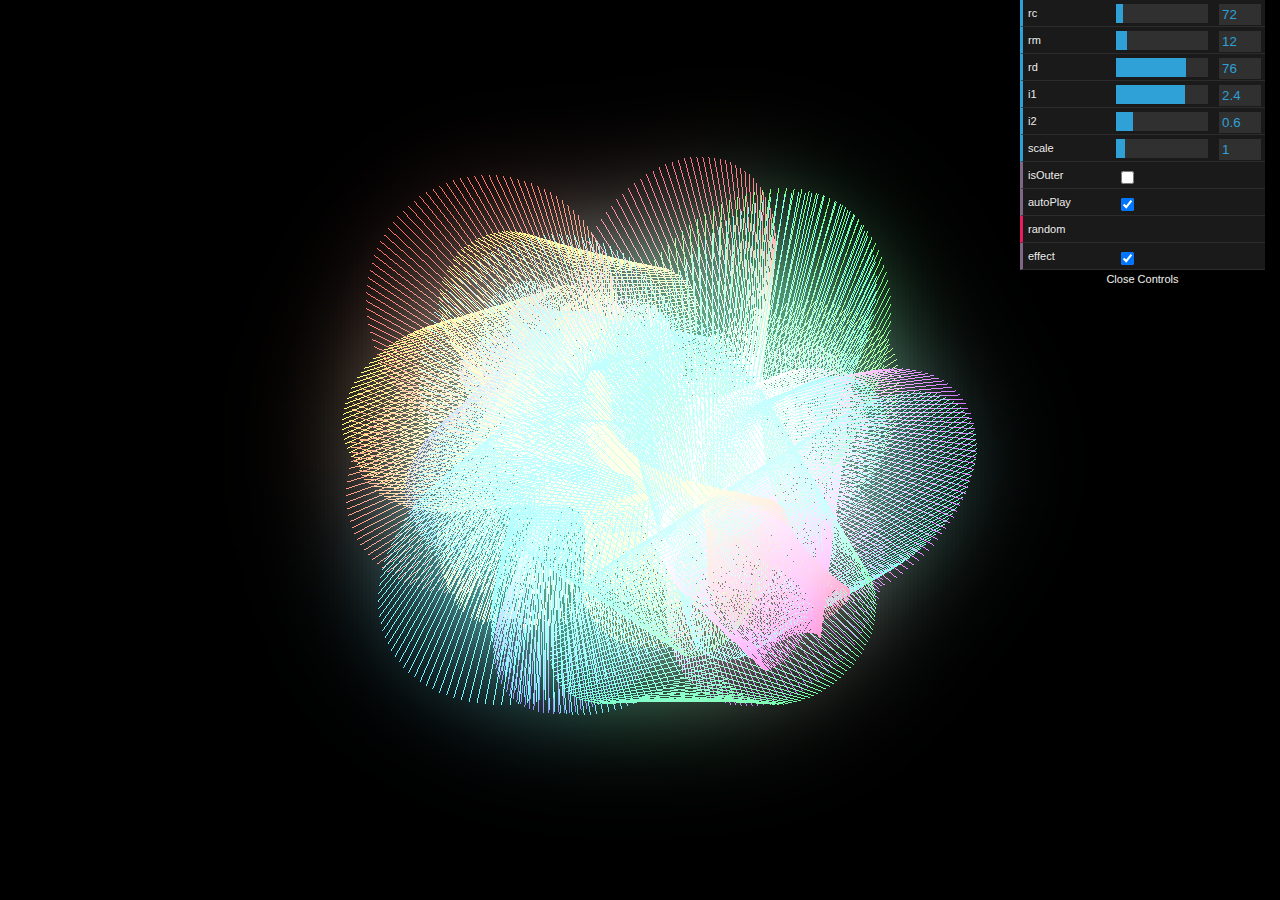
==== docs/3d/index.html @ aa3ce693 "prepare for github page" ====
<!DOCTYPE html><html prefix="og:http://ogp.me/ns#"><head><title>line drawing by trochoid</title><meta charset="utf-8"><meta name="viewport" content="width=device-width,initial-scale=1"><meta name="keywords" content="webgl, threejs, geometry, trochoid"><meta name="description" content="line drawing by trochoid"><meta property="og:title" content="line drawing by trochoid"><meta property="og:site_name" content="line drawing by trochoid"><meta property="og:description" content="line drawing by trochoid"><meta property="og:url" content="https://takumi0125.github.io/lineDrawingByTrochoid/3d/"><meta property="og:type" content="website"><meta property="og:image" content="https://takumi0125.github.io/lineDrawingByTrochoid/assets/img/ogp3d.png"><meta property="og:image:type" content="image/png"><meta property="og:image:width" content="1200"><meta property="og:image:height" content="630"><meta name="twitter:card" content="summary_large_image"><meta name="twitter:title" content="line drawing by trochoid"><meta name="twitter:description" content="line drawing by trochoid"><meta name="twitter:image" content="https://takumi0125.github.io/lineDrawingByTrochoid/assets/img/ogp3d.png"><link rel="icon" href="../assets/img/icon/favicon.ico"><link rel="icon" href="../assets/img/icon/favicon-96.png" type="image/png" size="96x96"><link rel="icon" href="../assets/img/icon/favicon-192.png" type="image/png" size="192x192"><link rel="apple-touch-icon" href="../assets/img/icon/apple-touch-icon-57.png" size="57x57"><link rel="apple-touch-icon" href="../assets/img/icon/apple-touch-icon-60.png" size="60x60"><link rel="apple-touch-icon" href="../assets/img/icon/apple-touch-icon-72.png" size="72x72"><link rel="apple-touch-icon" href="../assets/img/icon/apple-touch-icon-76.png" size="76x76"><link rel="apple-touch-icon" href="../assets/img/icon/apple-touch-icon-114.png" size="114x114"><link rel="apple-touch-icon" href="../assets/img/icon/apple-touch-icon-120.png" size="120x120"><link rel="apple-touch-icon" href="../assets/img/icon/apple-touch-icon-144.png" size="144x144"><link rel="apple-touch-icon" href="../assets/img/icon/apple-touch-icon-152.png" size="152x152"><link rel="apple-touch-icon" href="../assets/img/icon/apple-touch-icon-180.png" size="180x180"><link rel="manifest" href="../assets/img/icon/manifest.json"><link rel="stylesheet" href="../assets/css/index.css"></head><body class="is-index"><svg class="u-svgDef"><defs></defs></svg><div id="wrapper"><div id="contents"><section class="p-mainCanvas js-mainCanvas"><canvas></canvas></section></div></div><script src="../assets/js/lib.js"></script><script src="../assets/js/lines3d.js"></script></body></html>
---- docs/assets/css/index.css ----
a,abbr,acronym,address,applet,article,aside,audio,b,big,blockquote,body,canvas,caption,center,cite,code,dd,del,details,dfn,div,dl,dt,em,embed,fieldset,figcaption,figure,footer,form,h1,h2,h3,h4,h5,h6,header,hgroup,html,i,iframe,img,ins,kbd,label,legend,li,mark,menu,nav,object,ol,output,p,pre,q,ruby,s,samp,section,small,span,strike,strong,sub,summary,sup,table,tbody,td,tfoot,th,thead,time,tr,tt,u,ul,var,video{margin:0;padding:0;border:0;font-size:100%;font:inherit;vertical-align:baseline}article,aside,details,figcaption,figure,footer,header,hgroup,menu,nav,section{display:block}body{line-height:1}ol,ul{list-style:none}blockquote,q{quotes:none}blockquote:after,blockquote:before,q:after,q:before{content:"";content:none}table{border-collapse:collapse;border-spacing:0}html{-webkit-box-sizing:border-box;box-sizing:border-box;position:absolute;top:0;bottom:0;left:0;right:0;margin:auto;overflow:hidden}*,:after,:before{-webkit-box-sizing:inherit;box-sizing:inherit}button{border:none}button,input[type=password],input[type=text],select,textarea{background-color:transparent;cursor:pointer;outline:none;padding:0;-webkit-appearance:none;-moz-appearance:none;appearance:none}button,input[type=checkbox],input[type=password],input[type=text],select,textarea{margin:0;border-radius:0;border:none}input[type=checkbox]{padding:0;outline:none;background-color:transparent;cursor:pointer}body{position:absolute;width:100%;height:100%;overflow:hidden}#contents,#wrapper{width:100%;height:100%;position:relative;overflow:hidden}.c-loading{-webkit-transition:visibility .2s linear,opacity .2s linear;-o-transition:visibility .2s linear,opacity .2s linear;transition:visibility .2s linear,opacity .2s linear;position:fixed;top:0;bottom:0;left:0;right:0;margin:auto;z-index:100}.c-loading__indicator{position:absolute;top:50%;left:50%;-webkit-transform:translate(-50%,-50%);-ms-transform:translate(-50%,-50%);transform:translate(-50%,-50%);width:80px;height:80px;overflow:hidden}.c-loading__indicator:after{position:absolute;left:0;right:0;margin-left:auto;margin-right:auto;width:40px;height:8px;background-color:#000;bottom:0;content:""}.c-loading__indicatorInner{position:absolute;top:0;bottom:0;left:0;right:0;margin:auto;width:40px;height:40px;-webkit-transition:-webkit-transform .4s cubic-bezier(.645,.045,.355,1) .6s;transition:-webkit-transform .4s cubic-bezier(.645,.045,.355,1) .6s;-o-transition:transform .4s cubic-bezier(.645,.045,.355,1) .6s;transition:transform .4s cubic-bezier(.645,.045,.355,1) .6s;transition:transform .4s cubic-bezier(.645,.045,.355,1) .6s,-webkit-transform .4s cubic-bezier(.645,.045,.355,1) .6s}.c-loading__indicatorInner:before{-webkit-animation:a 2s cubic-bezier(.645,.045,.355,1) alternate infinite;animation:a 2s cubic-bezier(.645,.045,.355,1) alternate infinite;border:9px solid #000;width:100%;height:100%;display:block;content:""}@-webkit-keyframes a{0%{-webkit-transform:rotate(0deg);transform:rotate(0deg)}to{-webkit-transform:rotate(540deg);transform:rotate(540deg)}}@keyframes a{0%{-webkit-transform:rotate(0deg);transform:rotate(0deg)}to{-webkit-transform:rotate(540deg);transform:rotate(540deg)}}.c-loading.is-loaded{opacity:0;visibility:hidden;-webkit-transition-delay:1s;-o-transition-delay:1s;transition-delay:1s}.c-loading.is-loaded .c-loading__indicatorInner{-webkit-transform:translateY(60px) scale(.4);-ms-transform:translateY(60px) scale(.4);transform:translateY(60px) scale(.4)}.p-mainCanvas{position:absolute;left:0;top:0;width:100%;height:100%;background-color:#000}.is-white .p-mainCanvas{background-color:#fff!important}.u-svgDef{width:0;height:0;z-index:-1000;position:absolute;overflow:hidden}.u-svgDef svg{width:inherit;height:inherit}
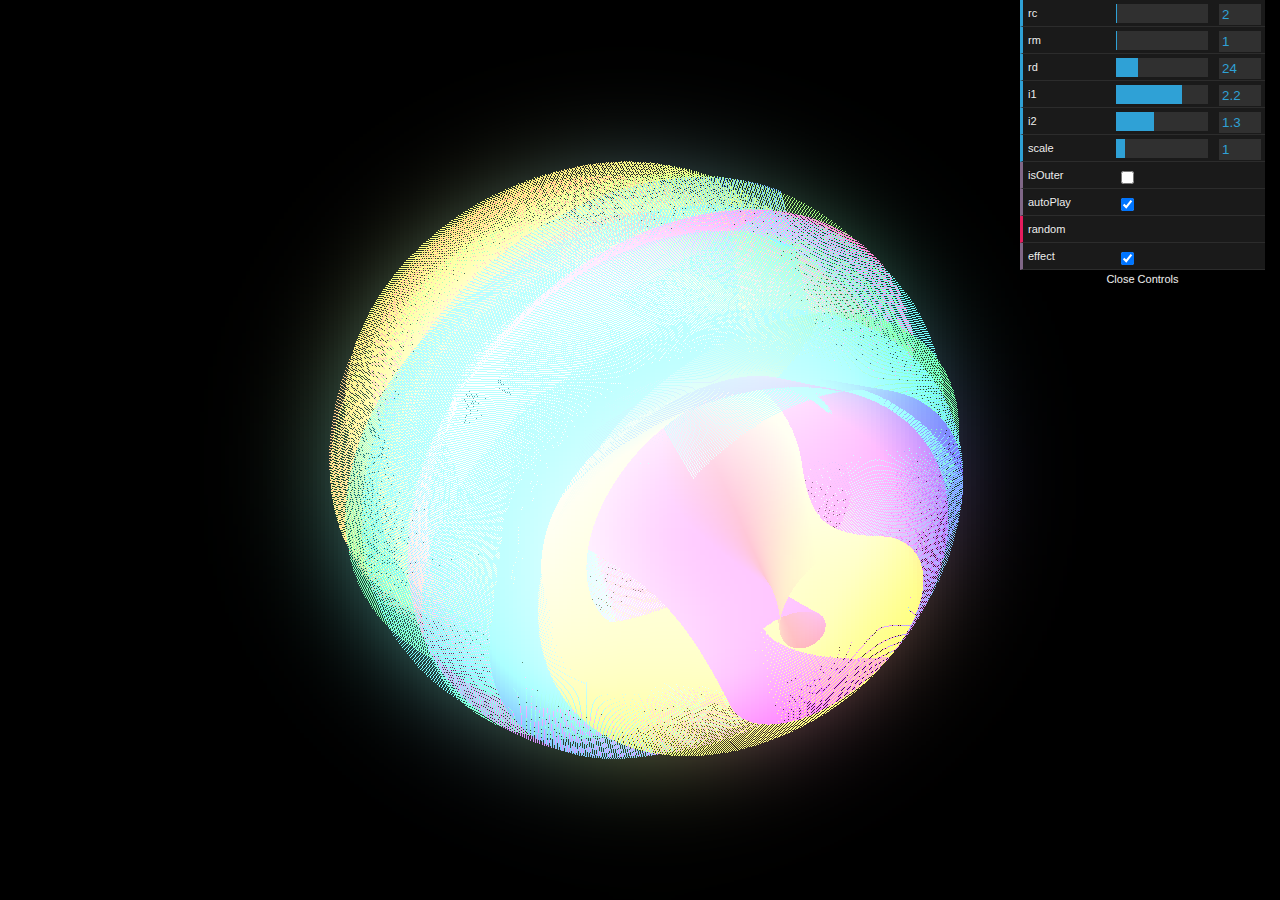
==== commit 1ac1317d: "update title" ====
--- a/docs/3d/index.html
+++ b/docs/3d/index.html
@@ -1 +1 @@
-<!DOCTYPE html><html prefix="og:http://ogp.me/ns#"><head><title>line drawing by trochoid</title><meta charset="utf-8"><meta name="viewport" content="width=device-width,initial-scale=1"><meta name="keywords" content="webgl, threejs, geometry, trochoid"><meta name="description" content="line drawing by trochoid"><meta property="og:title" content="line drawing by trochoid"><meta property="og:site_name" content="line drawing by trochoid"><meta property="og:description" content="line drawing by trochoid"><meta property="og:url" content="https://takumi0125.github.io/lineDrawingByTrochoid/3d/"><meta property="og:type" content="website"><meta property="og:image" content="https://takumi0125.github.io/lineDrawingByTrochoid/assets/img/ogp3d.png"><meta property="og:image:type" content="image/png"><meta property="og:image:width" content="1200"><meta property="og:image:height" content="630"><meta name="twitter:card" content="summary_large_image"><meta name="twitter:title" content="line drawing by trochoid"><meta name="twitter:description" content="line drawing by trochoid"><meta name="twitter:image" content="https://takumi0125.github.io/lineDrawingByTrochoid/assets/img/ogp3d.png"><link rel="icon" href="../assets/img/icon/favicon.ico"><link rel="icon" href="../assets/img/icon/favicon-96.png" type="image/png" size="96x96"><link rel="icon" href="../assets/img/icon/favicon-192.png" type="image/png" size="192x192"><link rel="apple-touch-icon" href="../assets/img/icon/apple-touch-icon-57.png" size="57x57"><link rel="apple-touch-icon" href="../assets/img/icon/apple-touch-icon-60.png" size="60x60"><link rel="apple-touch-icon" href="../assets/img/icon/apple-touch-icon-72.png" size="72x72"><link rel="apple-touch-icon" href="../assets/img/icon/apple-touch-icon-76.png" size="76x76"><link rel="apple-touch-icon" href="../assets/img/icon/apple-touch-icon-114.png" size="114x114"><link rel="apple-touch-icon" href="../assets/img/icon/apple-touch-icon-120.png" size="120x120"><link rel="apple-touch-icon" href="../assets/img/icon/apple-touch-icon-144.png" size="144x144"><link rel="apple-touch-icon" href="../assets/img/icon/apple-touch-icon-152.png" size="152x152"><link rel="apple-touch-icon" href="../assets/img/icon/apple-touch-icon-180.png" size="180x180"><link rel="manifest" href="../assets/img/icon/manifest.json"><link rel="stylesheet" href="../assets/css/index.css"></head><body class="is-index"><svg class="u-svgDef"><defs></defs></svg><div id="wrapper"><div id="contents"><section class="p-mainCanvas js-mainCanvas"><canvas></canvas></section></div></div><script src="../assets/js/lib.js"></script><script src="../assets/js/lines3d.js"></script></body></html>
+<!DOCTYPE html><html prefix="og:http://ogp.me/ns#"><head><title>3D line drawing by trochoid</title><meta charset="utf-8"><meta name="viewport" content="width=device-width,initial-scale=1"><meta name="keywords" content="webgl, threejs, geometry, trochoid"><meta name="description" content="3D line drawing by trochoid"><meta property="og:title" content="3D line drawing by trochoid"><meta property="og:site_name" content="3D line drawing by trochoid"><meta property="og:description" content="3D line drawing by trochoid"><meta property="og:url" content="https://takumi0125.github.io/lineDrawingByTrochoid/3d/"><meta property="og:type" content="website"><meta property="og:image" content="https://takumi0125.github.io/lineDrawingByTrochoid/assets/img/ogp3d.png"><meta property="og:image:type" content="image/png"><meta property="og:image:width" content="1200"><meta property="og:image:height" content="630"><meta name="twitter:card" content="summary_large_image"><meta name="twitter:title" content="3D line drawing by trochoid"><meta name="twitter:description" content="3D line drawing by trochoid"><meta name="twitter:image" content="https://takumi0125.github.io/lineDrawingByTrochoid/assets/img/ogp3d.png"><link rel="icon" href="../assets/img/icon/favicon.ico"><link rel="icon" href="../assets/img/icon/favicon-96.png" type="image/png" size="96x96"><link rel="icon" href="../assets/img/icon/favicon-192.png" type="image/png" size="192x192"><link rel="apple-touch-icon" href="../assets/img/icon/apple-touch-icon-57.png" size="57x57"><link rel="apple-touch-icon" href="../assets/img/icon/apple-touch-icon-60.png" size="60x60"><link rel="apple-touch-icon" href="../assets/img/icon/apple-touch-icon-72.png" size="72x72"><link rel="apple-touch-icon" href="../assets/img/icon/apple-touch-icon-76.png" size="76x76"><link rel="apple-touch-icon" href="../assets/img/icon/apple-touch-icon-114.png" size="114x114"><link rel="apple-touch-icon" href="../assets/img/icon/apple-touch-icon-120.png" size="120x120"><link rel="apple-touch-icon" href="../assets/img/icon/apple-touch-icon-144.png" size="144x144"><link rel="apple-touch-icon" href="../assets/img/icon/apple-touch-icon-152.png" size="152x152"><link rel="apple-touch-icon" href="../assets/img/icon/apple-touch-icon-180.png" size="180x180"><link rel="manifest" href="../assets/img/icon/manifest.json"><link rel="stylesheet" href="../assets/css/index.css"></head><body class="is-index"><svg class="u-svgDef"><defs></defs></svg><div id="wrapper"><div id="contents"><section class="p-mainCanvas js-mainCanvas"><canvas></canvas></section></div></div><script src="../assets/js/lib.js"></script><script src="../assets/js/lines3d.js"></script></body></html>
--- a/docs/assets/css/index.css
+++ b/docs/assets/css/index.css
@@ -1 +1 @@
-a,abbr,acronym,address,applet,article,aside,audio,b,big,blockquote,body,canvas,caption,center,cite,code,dd,del,details,dfn,div,dl,dt,em,embed,fieldset,figcaption,figure,footer,form,h1,h2,h3,h4,h5,h6,header,hgroup,html,i,iframe,img,ins,kbd,label,legend,li,mark,menu,nav,object,ol,output,p,pre,q,ruby,s,samp,section,small,span,strike,strong,sub,summary,sup,table,tbody,td,tfoot,th,thead,time,tr,tt,u,ul,var,video{margin:0;padding:0;border:0;font-size:100%;font:inherit;vertical-align:baseline}article,aside,details,figcaption,figure,footer,header,hgroup,menu,nav,section{display:block}body{line-height:1}ol,ul{list-style:none}blockquote,q{quotes:none}blockquote:after,blockquote:before,q:after,q:before{content:"";content:none}table{border-collapse:collapse;border-spacing:0}html{-webkit-box-sizing:border-box;box-sizing:border-box;position:absolute;top:0;bottom:0;left:0;right:0;margin:auto;overflow:hidden}*,:after,:before{-webkit-box-sizing:inherit;box-sizing:inherit}button{border:none}button,input[type=password],input[type=text],select,textarea{background-color:transparent;cursor:pointer;outline:none;padding:0;-webkit-appearance:none;-moz-appearance:none;appearance:none}button,input[type=checkbox],input[type=password],input[type=text],select,textarea{margin:0;border-radius:0;border:none}input[type=checkbox]{padding:0;outline:none;background-color:transparent;cursor:pointer}body{position:absolute;width:100%;height:100%;overflow:hidden}#contents,#wrapper{width:100%;height:100%;position:relative;overflow:hidden}.c-loading{-webkit-transition:visibility .2s linear,opacity .2s linear;-o-transition:visibility .2s linear,opacity .2s linear;transition:visibility .2s linear,opacity .2s linear;position:fixed;top:0;bottom:0;left:0;right:0;margin:auto;z-index:100}.c-loading__indicator{position:absolute;top:50%;left:50%;-webkit-transform:translate(-50%,-50%);-ms-transform:translate(-50%,-50%);transform:translate(-50%,-50%);width:80px;height:80px;overflow:hidden}.c-loading__indicator:after{position:absolute;left:0;right:0;margin-left:auto;margin-right:auto;width:40px;height:8px;background-color:#000;bottom:0;content:""}.c-loading__indicatorInner{position:absolute;top:0;bottom:0;left:0;right:0;margin:auto;width:40px;height:40px;-webkit-transition:-webkit-transform .4s cubic-bezier(.645,.045,.355,1) .6s;transition:-webkit-transform .4s cubic-bezier(.645,.045,.355,1) .6s;-o-transition:transform .4s cubic-bezier(.645,.045,.355,1) .6s;transition:transform .4s cubic-bezier(.645,.045,.355,1) .6s;transition:transform .4s cubic-bezier(.645,.045,.355,1) .6s,-webkit-transform .4s cubic-bezier(.645,.045,.355,1) .6s}.c-loading__indicatorInner:before{-webkit-animation:a 2s cubic-bezier(.645,.045,.355,1) alternate infinite;animation:a 2s cubic-bezier(.645,.045,.355,1) alternate infinite;border:9px solid #000;width:100%;height:100%;display:block;content:""}@-webkit-keyframes a{0%{-webkit-transform:rotate(0deg);transform:rotate(0deg)}to{-webkit-transform:rotate(540deg);transform:rotate(540deg)}}@keyframes a{0%{-webkit-transform:rotate(0deg);transform:rotate(0deg)}to{-webkit-transform:rotate(540deg);transform:rotate(540deg)}}.c-loading.is-loaded{opacity:0;visibility:hidden;-webkit-transition-delay:1s;-o-transition-delay:1s;transition-delay:1s}.c-loading.is-loaded .c-loading__indicatorInner{-webkit-transform:translateY(60px) scale(.4);-ms-transform:translateY(60px) scale(.4);transform:translateY(60px) scale(.4)}.p-mainCanvas{position:absolute;left:0;top:0;width:100%;height:100%;background-color:#000}.is-white .p-mainCanvas{background-color:#fff!important}.u-svgDef{width:0;height:0;z-index:-1000;position:absolute;overflow:hidden}.u-svgDef svg{width:inherit;height:inherit}+a,abbr,acronym,address,applet,article,aside,audio,b,big,blockquote,body,canvas,caption,center,cite,code,dd,del,details,dfn,div,dl,dt,em,embed,fieldset,figcaption,figure,footer,form,h1,h2,h3,h4,h5,h6,header,hgroup,html,i,iframe,img,ins,kbd,label,legend,li,mark,menu,nav,object,ol,output,p,pre,q,ruby,s,samp,section,small,span,strike,strong,sub,summary,sup,table,tbody,td,tfoot,th,thead,time,tr,tt,u,ul,var,video{margin:0;padding:0;border:0;font-size:100%;font:inherit;vertical-align:baseline}article,aside,details,figcaption,figure,footer,header,hgroup,menu,nav,section{display:block}body{line-height:1}ol,ul{list-style:none}blockquote,q{quotes:none}blockquote:after,blockquote:before,q:after,q:before{content:"";content:none}table{border-collapse:collapse;border-spacing:0}html{-webkit-box-sizing:border-box;box-sizing:border-box;position:fixed;top:0;bottom:0;left:0;right:0;margin:auto;overflow:hidden}*,:after,:before{-webkit-box-sizing:inherit;box-sizing:inherit}button{border:none}button,input[type=password],input[type=text],select,textarea{background-color:transparent;cursor:pointer;outline:none;padding:0;-webkit-appearance:none;-moz-appearance:none;appearance:none}button,input[type=checkbox],input[type=password],input[type=text],select,textarea{margin:0;border-radius:0;border:none}input[type=checkbox]{padding:0;outline:none;background-color:transparent;cursor:pointer}body{position:absolute;width:100%;height:100%;overflow:hidden}#contents,#wrapper{width:100%;height:100%;position:relative;overflow:hidden}.c-loading{-webkit-transition:visibility .2s linear,opacity .2s linear;-o-transition:visibility .2s linear,opacity .2s linear;transition:visibility .2s linear,opacity .2s linear;position:fixed;top:0;bottom:0;left:0;right:0;margin:auto;z-index:100}.c-loading__indicator{position:absolute;top:50%;left:50%;-webkit-transform:translate(-50%,-50%);-ms-transform:translate(-50%,-50%);transform:translate(-50%,-50%);width:80px;height:80px;overflow:hidden}.c-loading__indicator:after{position:absolute;left:0;right:0;margin-left:auto;margin-right:auto;width:40px;height:8px;background-color:#000;bottom:0;content:""}.c-loading__indicatorInner{position:absolute;top:0;bottom:0;left:0;right:0;margin:auto;width:40px;height:40px;-webkit-transition:-webkit-transform .4s cubic-bezier(.645,.045,.355,1) .6s;transition:-webkit-transform .4s cubic-bezier(.645,.045,.355,1) .6s;-o-transition:transform .4s cubic-bezier(.645,.045,.355,1) .6s;transition:transform .4s cubic-bezier(.645,.045,.355,1) .6s;transition:transform .4s cubic-bezier(.645,.045,.355,1) .6s,-webkit-transform .4s cubic-bezier(.645,.045,.355,1) .6s}.c-loading__indicatorInner:before{-webkit-animation:a 2s cubic-bezier(.645,.045,.355,1) alternate infinite;animation:a 2s cubic-bezier(.645,.045,.355,1) alternate infinite;border:9px solid #000;width:100%;height:100%;display:block;content:""}@-webkit-keyframes a{0%{-webkit-transform:rotate(0deg);transform:rotate(0deg)}to{-webkit-transform:rotate(540deg);transform:rotate(540deg)}}@keyframes a{0%{-webkit-transform:rotate(0deg);transform:rotate(0deg)}to{-webkit-transform:rotate(540deg);transform:rotate(540deg)}}.c-loading.is-loaded{opacity:0;visibility:hidden;-webkit-transition-delay:1s;-o-transition-delay:1s;transition-delay:1s}.c-loading.is-loaded .c-loading__indicatorInner{-webkit-transform:translateY(60px) scale(.4);-ms-transform:translateY(60px) scale(.4);transform:translateY(60px) scale(.4)}.p-mainCanvas{position:absolute;left:0;top:0;width:100%;height:100%;background-color:#000}.is-white .p-mainCanvas{background-color:#fff!important}.u-svgDef{width:0;height:0;z-index:-1000;position:absolute;overflow:hidden}.u-svgDef svg{width:inherit;height:inherit}